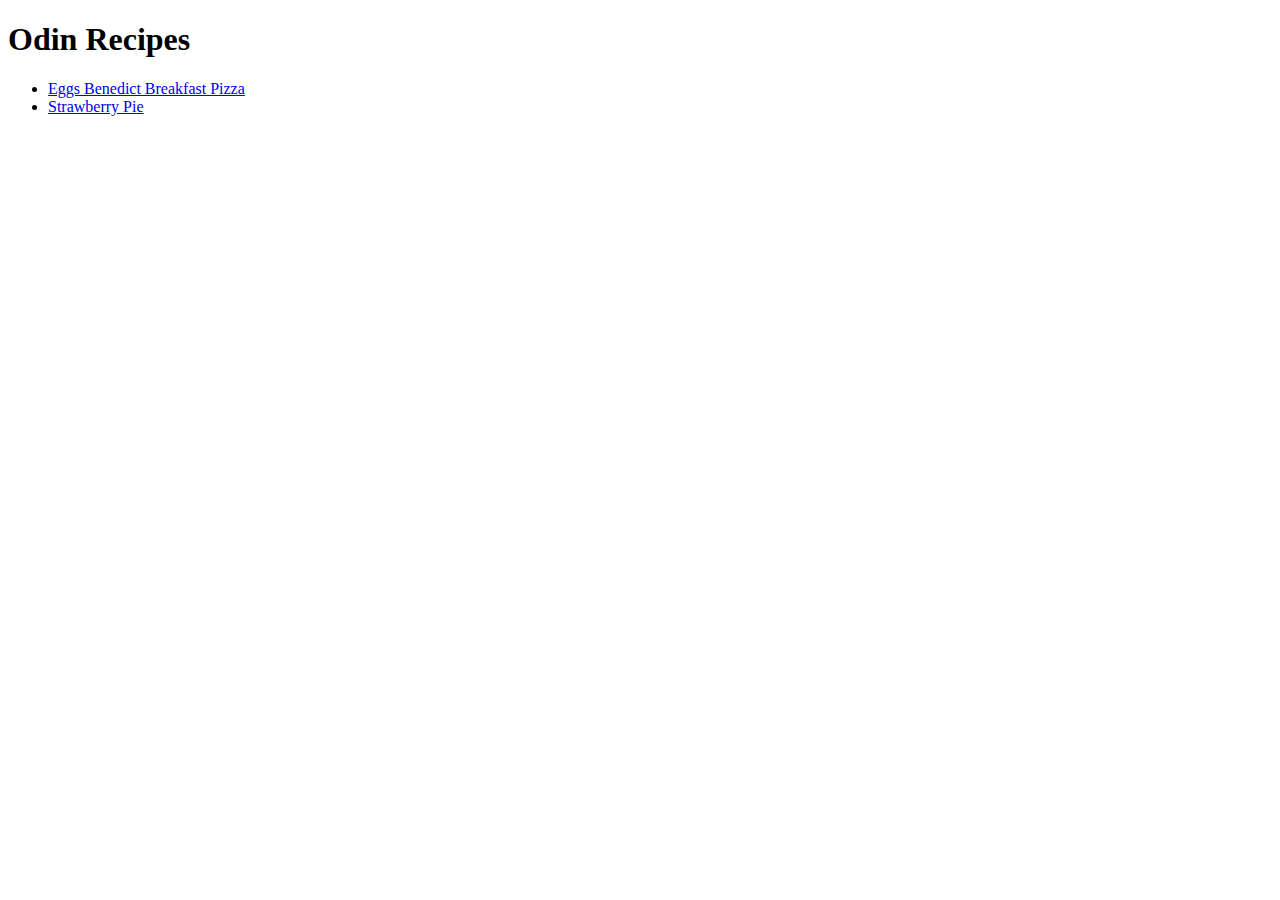
==== index.html @ a2b88d70 "Create 'strawberry-pie.html' and link it with 'index.html'" ====
<!DOCTYPE html>
<html lang="en">
  <head>
    <meta charset="UTF-8" />
    <meta name="viewport" content="width=device-width, initial-scale=1.0" />
    <title>Document</title>
  </head>
  <body>
    <h1>Odin Recipes</h1>
    <ul>
      <li>
        <a href="./recipes/eggs-pizza.html">Eggs Benedict Breakfast Pizza</a>
      </li>
      <li><a href="./recipes/strawberry-pie.html">Strawberry Pie</a></li>
    </ul>
  </body>
</html>
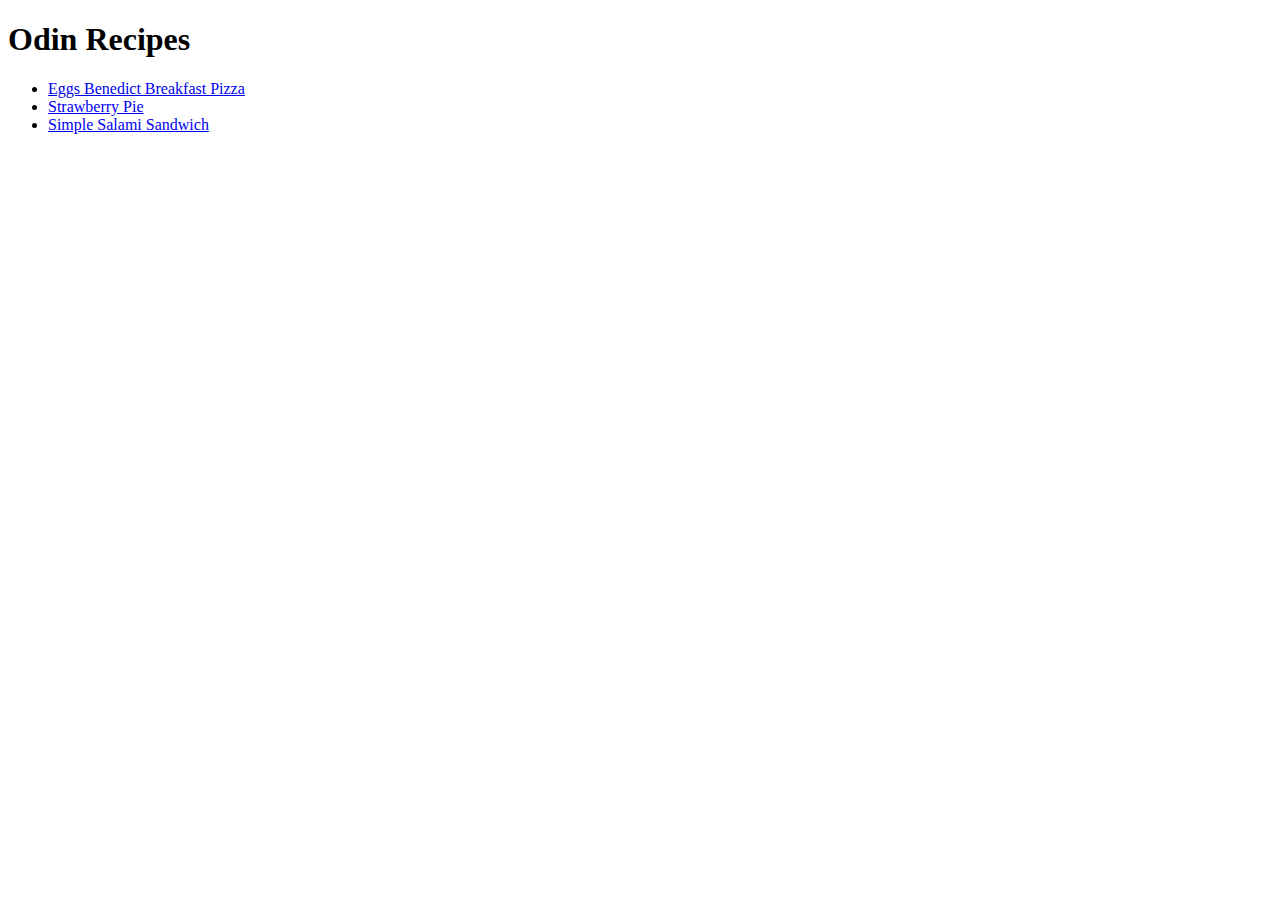
==== commit f3fcf36a: "Create 'salami-sandwich.html' and link it with 'index.html'" ====
--- a/index.html
+++ b/index.html
@@ -3,7 +3,7 @@
   <head>
     <meta charset="UTF-8" />
     <meta name="viewport" content="width=device-width, initial-scale=1.0" />
-    <title>Document</title>
+    <title>Recipes</title>
   </head>
   <body>
     <h1>Odin Recipes</h1>
@@ -12,6 +12,7 @@
         <a href="./recipes/eggs-pizza.html">Eggs Benedict Breakfast Pizza</a>
       </li>
       <li><a href="./recipes/strawberry-pie.html">Strawberry Pie</a></li>
+      <li><a href="./recipes/salami-sandwich.html">Simple Salami Sandwich</a></li>
     </ul>
   </body>
 </html>
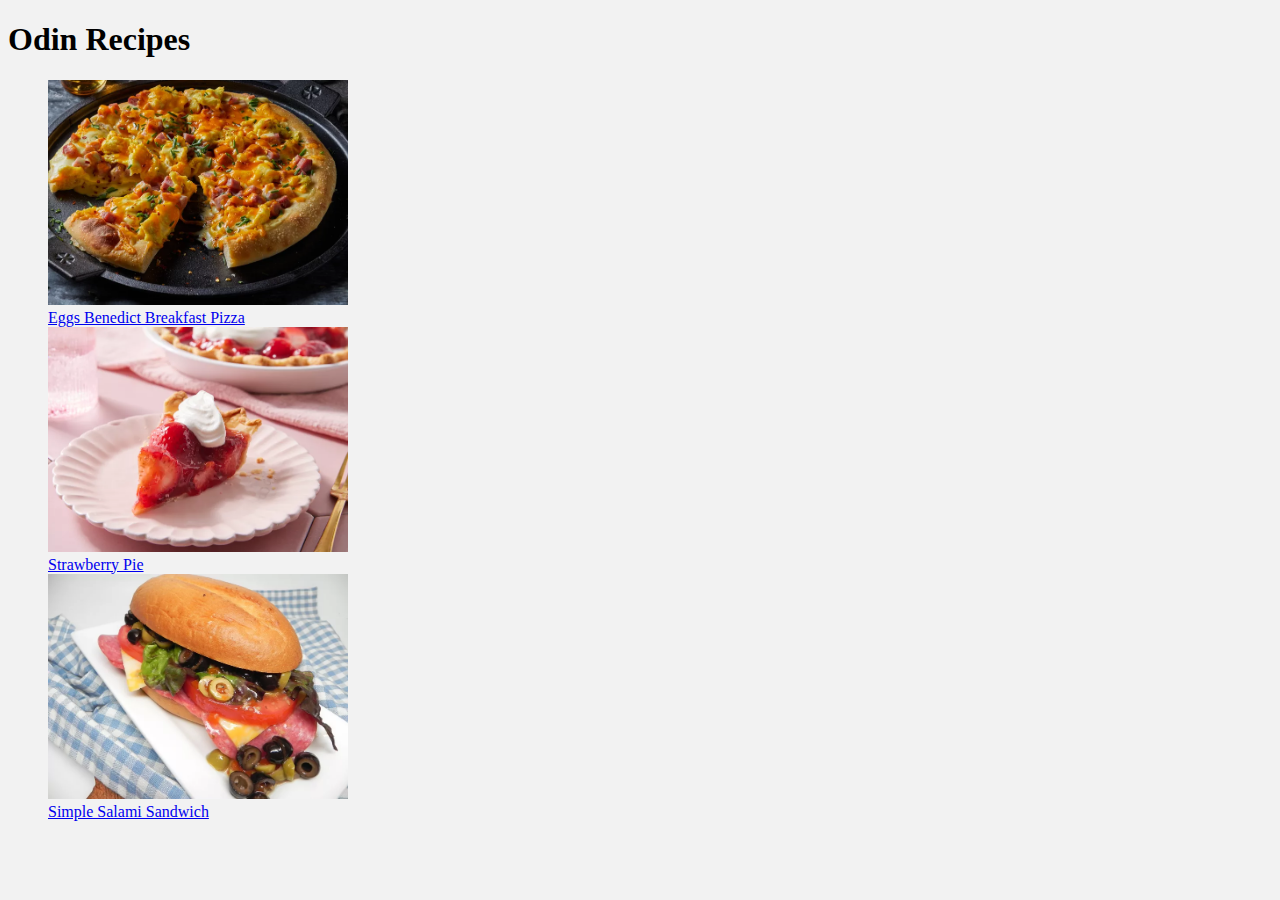
==== commit 665752f9: "Fix <li> styles and add some images inside 'index.html'" ====
--- a/index.html
+++ b/index.html
@@ -3,16 +3,25 @@
   <head>
     <meta charset="UTF-8" />
     <meta name="viewport" content="width=device-width, initial-scale=1.0" />
+    <link rel="stylesheet" href="css/style.css" />
     <title>Recipes</title>
   </head>
   <body>
     <h1>Odin Recipes</h1>
     <ul>
       <li>
+        <div>
+          <img src="./img/egg-pizza.webp" alt="Egg Pizza" width="300" />
+        </div>
         <a href="./recipes/eggs-pizza.html">Eggs Benedict Breakfast Pizza</a>
       </li>
-      <li><a href="./recipes/strawberry-pie.html">Strawberry Pie</a></li>
-      <li><a href="./recipes/salami-sandwich.html">Simple Salami Sandwich</a></li>
+      <li>
+        <div><img src="./img/strawberry-pie.webp" alt="Strawberry Pie" width="300"></div>
+        <a href="./recipes/strawberry-pie.html">Strawberry Pie</a></li>
+      <li>
+        <div><img src="./img/salami-sandwich.webp" alt="Salami Sandwich" width="300"></div>
+        <a href="./recipes/salami-sandwich.html">Simple Salami Sandwich</a>
+      </li>
     </ul>
   </body>
 </html>
--- a/css/style.css
+++ b/css/style.css
@@ -0,0 +1,7 @@
+body {
+    background-color: #f2f2f2;
+}
+
+li {
+    list-style-type: none;
+}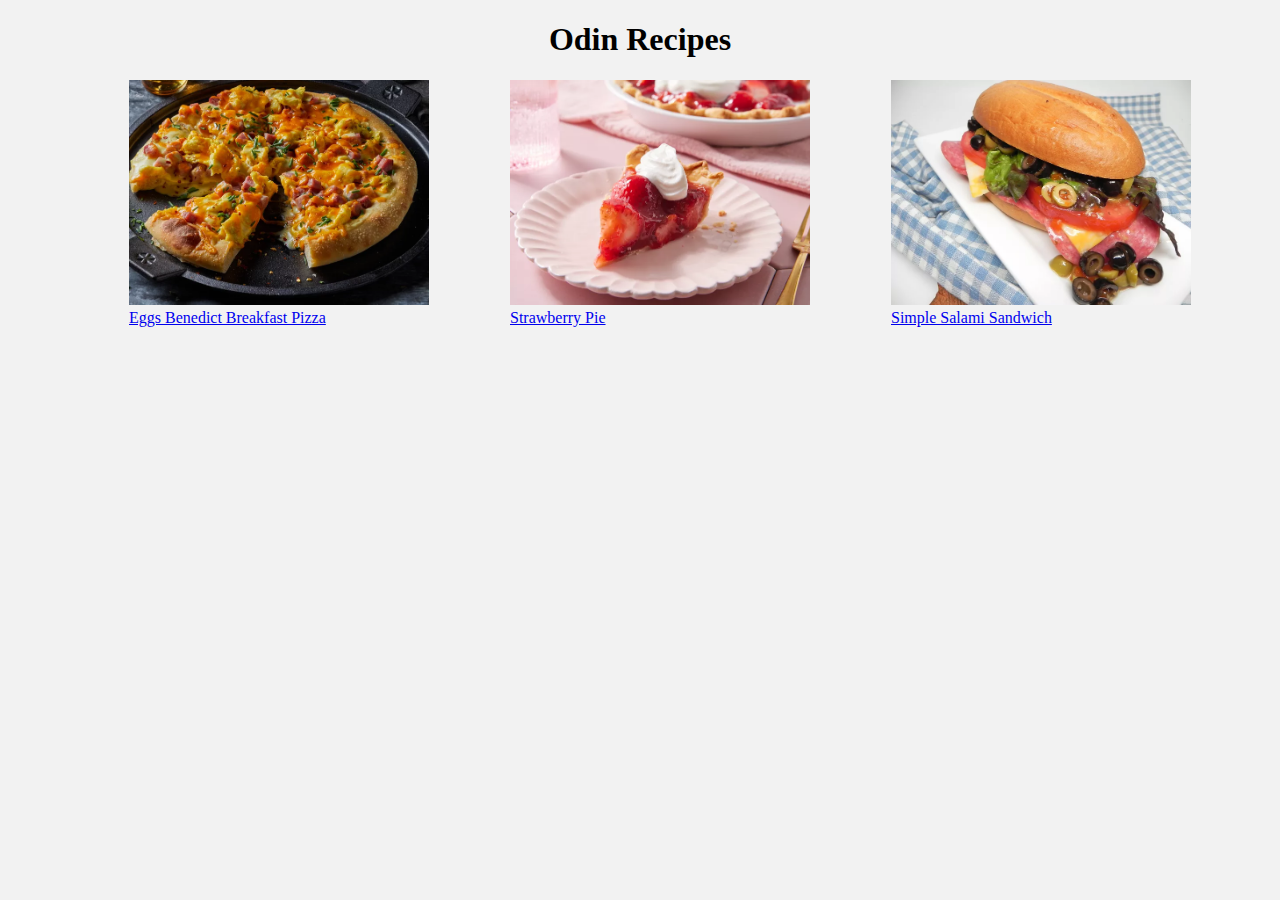
==== commit 69541b70: "Style title of the page and the recipe list" ====
--- a/index.html
+++ b/index.html
@@ -7,8 +7,8 @@
     <title>Recipes</title>
   </head>
   <body>
-    <h1>Odin Recipes</h1>
-    <ul>
+    <h1 class="page-title">Odin Recipes</h1>
+    <ul class="recipes-list">
       <li>
         <div>
           <img src="./img/egg-pizza.webp" alt="Egg Pizza" width="300" />
@@ -16,10 +16,23 @@
         <a href="./recipes/eggs-pizza.html">Eggs Benedict Breakfast Pizza</a>
       </li>
       <li>
-        <div><img src="./img/strawberry-pie.webp" alt="Strawberry Pie" width="300"></div>
-        <a href="./recipes/strawberry-pie.html">Strawberry Pie</a></li>
+        <div>
+          <img
+            src="./img/strawberry-pie.webp"
+            alt="Strawberry Pie"
+            width="300"
+          />
+        </div>
+        <a href="./recipes/strawberry-pie.html">Strawberry Pie</a>
+      </li>
       <li>
-        <div><img src="./img/salami-sandwich.webp" alt="Salami Sandwich" width="300"></div>
+        <div>
+          <img
+            src="./img/salami-sandwich.webp"
+            alt="Salami Sandwich"
+            width="300"
+          />
+        </div>
         <a href="./recipes/salami-sandwich.html">Simple Salami Sandwich</a>
       </li>
     </ul>
--- a/css/style.css
+++ b/css/style.css
@@ -1,7 +1,17 @@
 body {
     background-color: #f2f2f2;
+    font-family: 'Times New Roman', Times, serif;
 }
 
 li {
     list-style-type: none;
+}
+
+.page-title {
+    text-align: center;
+}
+
+.recipes-list {
+    display: flex;
+    justify-content: space-evenly;
 }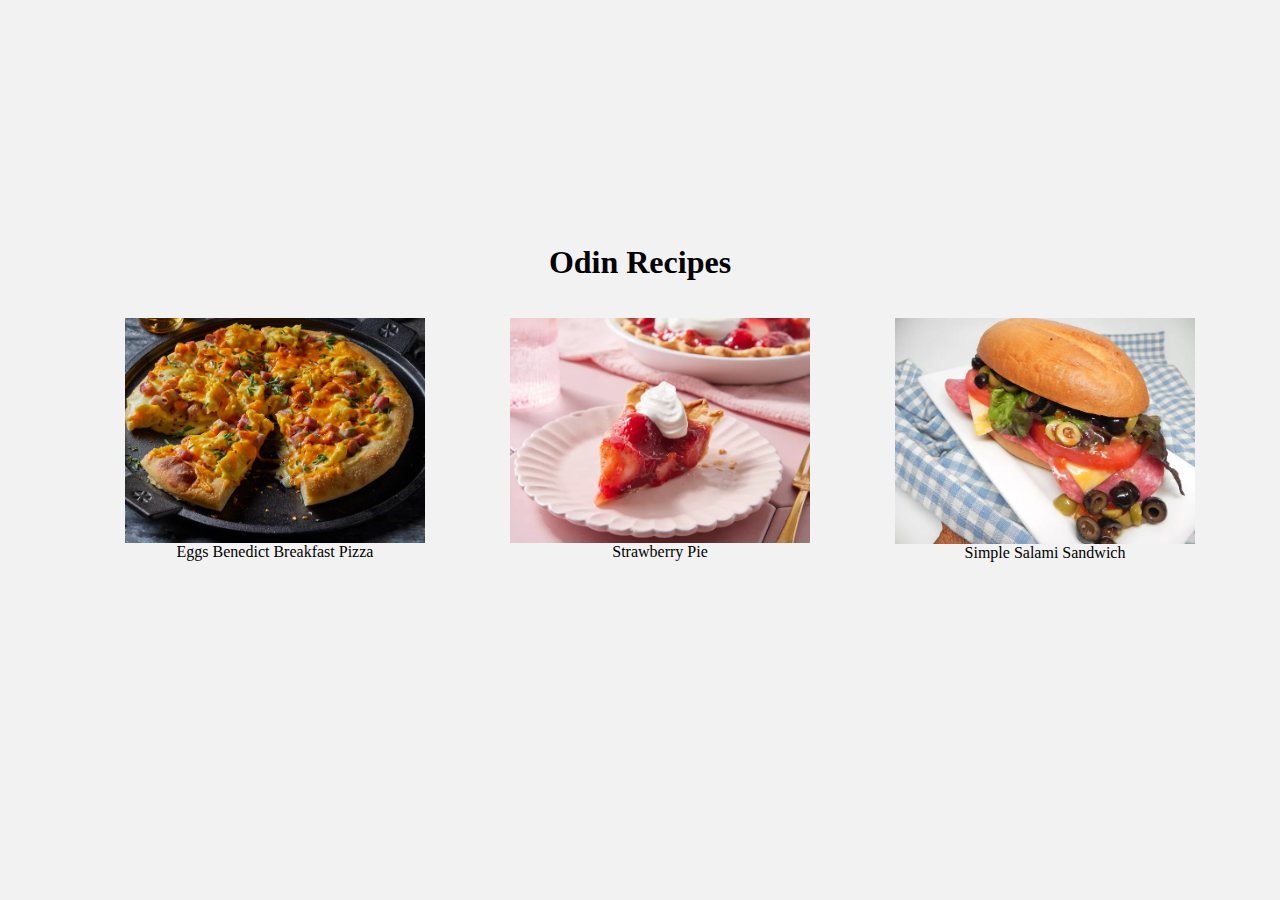
==== commit 9fb900dd: "Fix structure inside lists in 'index.html'" ====
--- a/index.html
+++ b/index.html
@@ -10,30 +10,35 @@
     <h1 class="page-title">Odin Recipes</h1>
     <ul class="recipes-list">
       <li>
-        <div>
-          <img src="./img/egg-pizza.webp" alt="Egg Pizza" width="300" />
-        </div>
-        <a href="./recipes/eggs-pizza.html">Eggs Benedict Breakfast Pizza</a>
+        <a href="./recipes/eggs-pizza.html"
+          ><img
+            class="img"
+            src="./img/egg-pizza.webp"
+            alt="Egg Pizza"
+            width="300"
+          />
+          Eggs Benedict Breakfast Pizza</a
+        >
       </li>
       <li>
-        <div>
+        <a href="./recipes/strawberry-pie.html">
           <img
             src="./img/strawberry-pie.webp"
             alt="Strawberry Pie"
             width="300"
           />
-        </div>
-        <a href="./recipes/strawberry-pie.html">Strawberry Pie</a>
+          Strawberry Pie</a
+        >
       </li>
       <li>
-        <div>
+        <a href="./recipes/salami-sandwich.html">
           <img
             src="./img/salami-sandwich.webp"
             alt="Salami Sandwich"
             width="300"
           />
-        </div>
-        <a href="./recipes/salami-sandwich.html">Simple Salami Sandwich</a>
+          Simple Salami Sandwich</a
+        >
       </li>
     </ul>
   </body>
--- a/css/style.css
+++ b/css/style.css
@@ -1,17 +1,34 @@
 body {
-    background-color: #f2f2f2;
-    font-family: 'Times New Roman', Times, serif;
+  background-color: #f2f2f2;
+  font-family: "Times New Roman", Times, serif;
+  display: flex;
+  flex-direction: column;
+  justify-content: center;
+  height: 100vh;
+  margin: 0;
+  margin-top: -50px;
 }
 
 li {
-    list-style-type: none;
+  list-style-type: none;
+}
+
+li > a,
+li > a > img {
+  display: block;
+}
+
+li > a {
+  text-align: center;
+  text-decoration: none;
+  color: black;
 }
 
 .page-title {
-    text-align: center;
+  text-align: center;
 }
 
 .recipes-list {
-    display: flex;
-    justify-content: space-evenly;
-}+  display: flex;
+  justify-content: space-evenly;
+}
